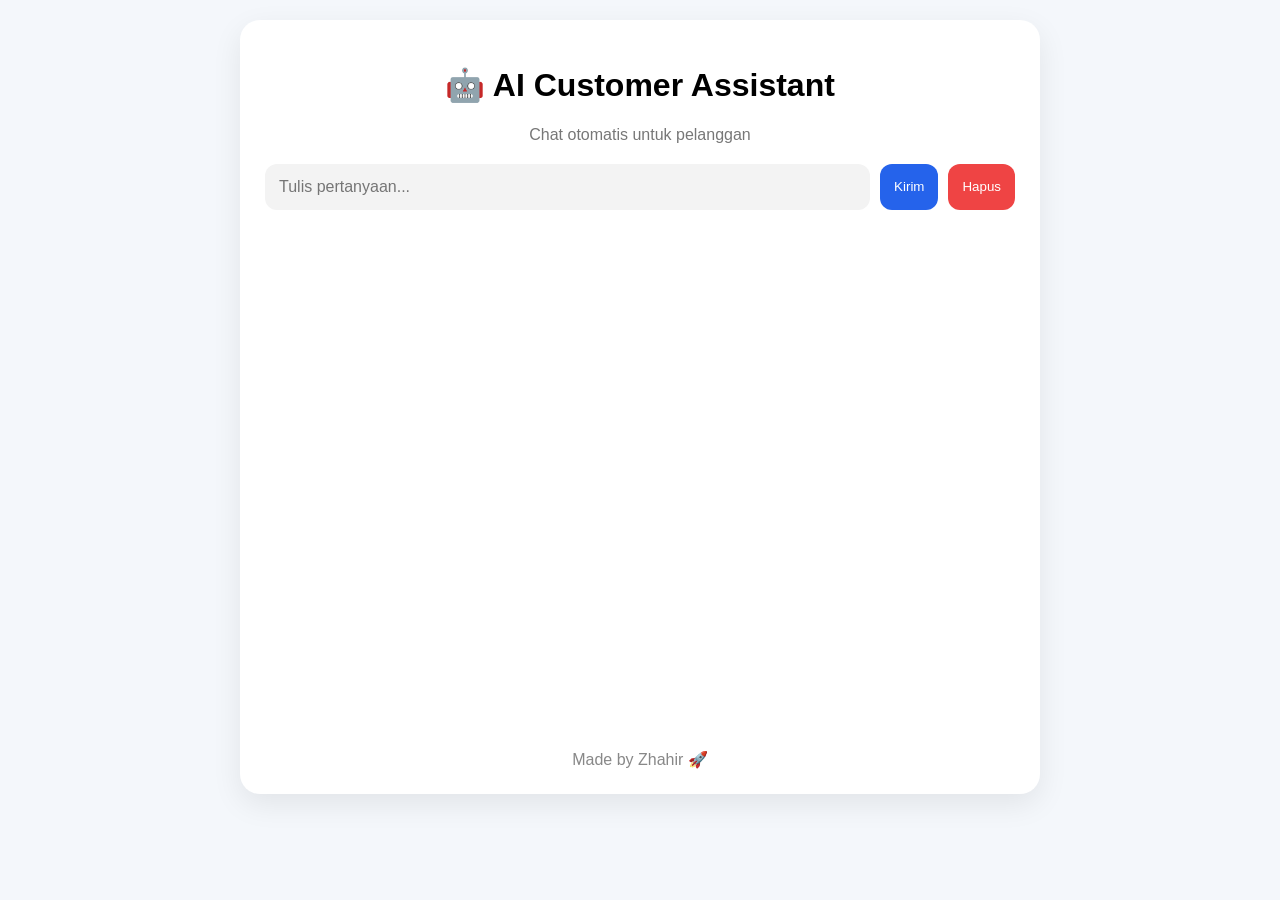
==== index.html @ 2bd66a03 "Perbaiki UI + JSON" ====
<!DOCTYPE html>
<html>

<head>

<title>AI Customer Assistant</title>

<style>

body{
background:#f4f7fb;
font-family:Arial;
margin:0;
padding:20px;
}

.container{
max-width:750px;
margin:auto;
background:white;
padding:25px;
border-radius:20px;
box-shadow:
0 10px 30px
rgba(
0,
0,
0,
0.08
);
}

h1{
text-align:center;
}

.desc{
text-align:center;
color:#777;
}

.input-area{
display:flex;
gap:10px;
margin-top:20px;
}

input{
flex:1;
padding:14px;
border:none;
border-radius:12px;
background:#f3f3f3;
font-size:16px;
}

button{
padding:14px;
border:none;
border-radius:12px;
cursor:pointer;
}

.send{
background:#2563eb;
color:white;
}

.clear{
background:#ef4444;
color:white;
}

#chat{
margin-top:20px;
display:flex;
flex-direction:column;
gap:12px;
height:500px;
overflow-y:auto;
}

.user{

align-self:flex-end;

background:#2563eb;

color:white;

padding:12px;

border-radius:
20px
20px
5px
20px;

max-width:75%;

animation:
fade .25s;

}

.bot{

align-self:flex-start;

background:#ececec;

padding:12px;

border-radius:
20px
20px
20px
5px;

max-width:75%;

animation:
fade .25s;

}

.typing{

opacity:.7;

font-style:italic;

}

.footer{

margin-top:20px;

text-align:center;

color:#888;

}

@keyframes fade{

from{

opacity:0;

transform:
translateY(
10px
);

}

to{

opacity:1;

transform:
translateY(
0
);

}

}

</style>

</head>

<body>

<div class="container">

<h1>
🤖 AI Customer Assistant
</h1>

<p class="desc">
Chat otomatis untuk pelanggan
</p>

<div class="input-area">

<input
id="msg"
placeholder="Tulis pertanyaan..."
>

<button
class="send"
onclick="send()"
>
Kirim
</button>

<button
class="clear"
onclick="clearChat()"
>
Hapus
</button>

</div>

<div id="chat"></div>

<div class="footer">

Made by Zhahir 🚀

</div>

</div>

<script>

let data=[];

window.onload=
async function(){

try{

let res=

await fetch(
"./data.json?v=2"
);

data=

await res.json();

console.log(
"JSON berhasil"
);

}
catch{

alert(
"data.json gagal dibaca"
);

}

let isi=

localStorage
.getItem(
"chat"
)

||

"";

document
.getElementById(
"chat"
).innerHTML=
isi;

scrollBawah();

};

function scrollBawah(){

let chat=

document
.getElementById(
"chat"
);

chat.scrollTop=
chat.scrollHeight;

}

function send(){

let input=

document
.getElementById(
"msg"
);

let pesan=

input
.value
.trim()
.toLowerCase();

if(
!pesan
)
return;

let chat=

document
.getElementById(
"chat"
);

chat.innerHTML+=

`
<div class="user">
👤 ${pesan}
</div>

<div
id="typing"
class="bot typing"
>
🤖 Mengetik...
</div>
`;

scrollBawah();

input.value="";

setTimeout(

function(){

let hasil=[];

for(
let item
of
data
){

let cocok=

item
.keyword
.some(

k=>

pesan
.includes(
k.toLowerCase()
)

);

if(
cocok
){

hasil.push(
item.jawaban
);

}

}

let balasan=

hasil.length

?

hasil.join(
"<br><br>"
)

:

"🤖 Maaf saya belum memahami pertanyaan.";

document
.getElementById(
"typing"
)
.remove();

chat.innerHTML+=

`
<div class="bot">
${balasan}
</div>
`;

localStorage
.setItem(
"chat",
chat.innerHTML
);

scrollBawah();

},

700

);

localStorage
.setItem(
"chat",
chat.innerHTML
);

}

function clearChat(){

document
.getElementById(
"chat"
).innerHTML=
"";

localStorage
.removeItem(
"chat"
);

}

document
.getElementById(
"msg"
)
.addEventListener(

"keypress",

function(e){

if(
e.key==="Enter"
){

send();

}

}

);

</script>

</body>

</html>
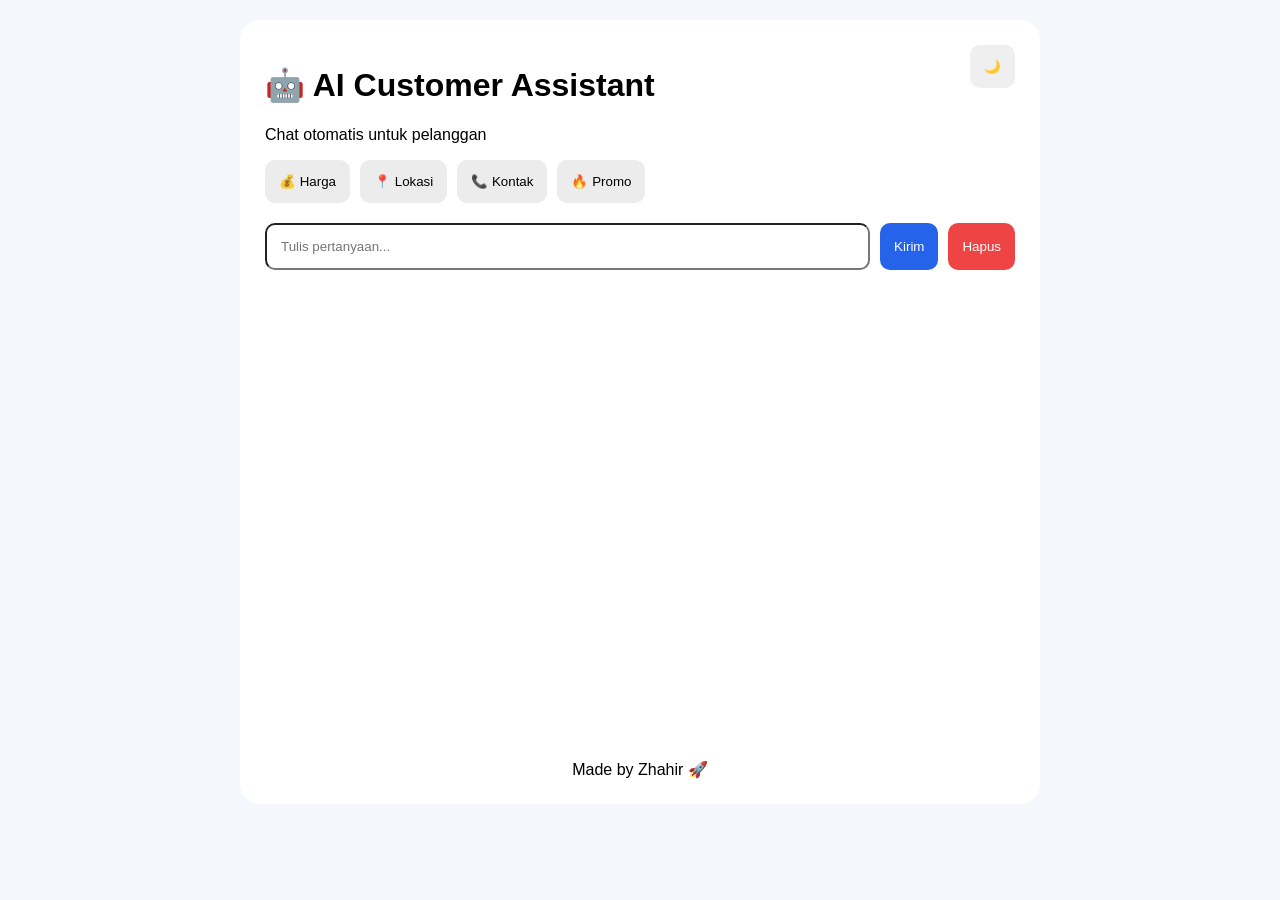
==== commit 6cf7c07e: "Pisah file + quick button + dark mode" ====
--- a/index.html
+++ b/index.html
@@ -5,170 +5,10 @@
 
 <title>AI Customer Assistant</title>
 
-<style>
-
-body{
-background:#f4f7fb;
-font-family:Arial;
-margin:0;
-padding:20px;
-}
-
-.container{
-max-width:750px;
-margin:auto;
-background:white;
-padding:25px;
-border-radius:20px;
-box-shadow:
-0 10px 30px
-rgba(
-0,
-0,
-0,
-0.08
-);
-}
-
-h1{
-text-align:center;
-}
-
-.desc{
-text-align:center;
-color:#777;
-}
-
-.input-area{
-display:flex;
-gap:10px;
-margin-top:20px;
-}
-
-input{
-flex:1;
-padding:14px;
-border:none;
-border-radius:12px;
-background:#f3f3f3;
-font-size:16px;
-}
-
-button{
-padding:14px;
-border:none;
-border-radius:12px;
-cursor:pointer;
-}
-
-.send{
-background:#2563eb;
-color:white;
-}
-
-.clear{
-background:#ef4444;
-color:white;
-}
-
-#chat{
-margin-top:20px;
-display:flex;
-flex-direction:column;
-gap:12px;
-height:500px;
-overflow-y:auto;
-}
-
-.user{
-
-align-self:flex-end;
-
-background:#2563eb;
-
-color:white;
-
-padding:12px;
-
-border-radius:
-20px
-20px
-5px
-20px;
-
-max-width:75%;
-
-animation:
-fade .25s;
-
-}
-
-.bot{
-
-align-self:flex-start;
-
-background:#ececec;
-
-padding:12px;
-
-border-radius:
-20px
-20px
-20px
-5px;
-
-max-width:75%;
-
-animation:
-fade .25s;
-
-}
-
-.typing{
-
-opacity:.7;
-
-font-style:italic;
-
-}
-
-.footer{
-
-margin-top:20px;
-
-text-align:center;
-
-color:#888;
-
-}
-
-@keyframes fade{
-
-from{
-
-opacity:0;
-
-transform:
-translateY(
-10px
-);
-
-}
-
-to{
-
-opacity:1;
-
-transform:
-translateY(
-0
-);
-
-}
-
-}
-
-</style>
+<link
+rel="stylesheet"
+href="style.css"
+>
 
 </head>
 
@@ -176,13 +16,42 @@
 
 <div class="container">
 
+<button
+class="mode"
+onclick="toggleMode()"
+>
+🌙
+</button>
+
 <h1>
 🤖 AI Customer Assistant
 </h1>
 
 <p class="desc">
+
 Chat otomatis untuk pelanggan
+
 </p>
+
+<div class="quick">
+
+<button onclick="quick('harga')">
+💰 Harga
+</button>
+
+<button onclick="quick('lokasi')">
+📍 Lokasi
+</button>
+
+<button onclick="quick('kontak')">
+📞 Kontak
+</button>
+
+<button onclick="quick('promo')">
+🔥 Promo
+</button>
+
+</div>
 
 <div class="input-area">
 
@@ -217,247 +86,9 @@
 
 </div>
 
-<script>
-
-let data=[];
-
-window.onload=
-async function(){
-
-try{
-
-let res=
-
-await fetch(
-"./data.json?v=2"
-);
-
-data=
-
-await res.json();
-
-console.log(
-"JSON berhasil"
-);
-
-}
-catch{
-
-alert(
-"data.json gagal dibaca"
-);
-
-}
-
-let isi=
-
-localStorage
-.getItem(
-"chat"
-)
-
-||
-
-"";
-
-document
-.getElementById(
-"chat"
-).innerHTML=
-isi;
-
-scrollBawah();
-
-};
-
-function scrollBawah(){
-
-let chat=
-
-document
-.getElementById(
-"chat"
-);
-
-chat.scrollTop=
-chat.scrollHeight;
-
-}
-
-function send(){
-
-let input=
-
-document
-.getElementById(
-"msg"
-);
-
-let pesan=
-
-input
-.value
-.trim()
-.toLowerCase();
-
-if(
-!pesan
-)
-return;
-
-let chat=
-
-document
-.getElementById(
-"chat"
-);
-
-chat.innerHTML+=
-
-`
-<div class="user">
-👤 ${pesan}
-</div>
-
-<div
-id="typing"
-class="bot typing"
->
-🤖 Mengetik...
-</div>
-`;
-
-scrollBawah();
-
-input.value="";
-
-setTimeout(
-
-function(){
-
-let hasil=[];
-
-for(
-let item
-of
-data
-){
-
-let cocok=
-
-item
-.keyword
-.some(
-
-k=>
-
-pesan
-.includes(
-k.toLowerCase()
-)
-
-);
-
-if(
-cocok
-){
-
-hasil.push(
-item.jawaban
-);
-
-}
-
-}
-
-let balasan=
-
-hasil.length
-
-?
-
-hasil.join(
-"<br><br>"
-)
-
-:
-
-"🤖 Maaf saya belum memahami pertanyaan.";
-
-document
-.getElementById(
-"typing"
-)
-.remove();
-
-chat.innerHTML+=
-
-`
-<div class="bot">
-${balasan}
-</div>
-`;
-
-localStorage
-.setItem(
-"chat",
-chat.innerHTML
-);
-
-scrollBawah();
-
-},
-
-700
-
-);
-
-localStorage
-.setItem(
-"chat",
-chat.innerHTML
-);
-
-}
-
-function clearChat(){
-
-document
-.getElementById(
-"chat"
-).innerHTML=
-"";
-
-localStorage
-.removeItem(
-"chat"
-);
-
-}
-
-document
-.getElementById(
-"msg"
-)
-.addEventListener(
-
-"keypress",
-
-function(e){
-
-if(
-e.key==="Enter"
-){
-
-send();
-
-}
-
-}
-
-);
-
-</script>
+<script
+src="script.js"
+></script>
 
 </body>
 
--- a/style.css
+++ b/style.css
@@ -0,0 +1,167 @@
+body{
+
+background:#f4f7fb;
+
+font-family:Arial;
+
+margin:0;
+
+padding:20px;
+
+transition:.3s;
+
+}
+
+.dark{
+
+background:#121212;
+
+color:white;
+
+}
+
+.container{
+
+max-width:750px;
+
+margin:auto;
+
+background:white;
+
+padding:25px;
+
+border-radius:20px;
+
+}
+
+.dark .container{
+
+background:#1f1f1f;
+
+}
+
+.mode{
+
+float:right;
+
+}
+
+.quick{
+
+display:flex;
+
+gap:10px;
+
+flex-wrap:wrap;
+
+margin-bottom:20px;
+
+}
+
+.quick button{
+
+background:#ececec;
+
+}
+
+.input-area{
+
+display:flex;
+
+gap:10px;
+
+}
+
+input{
+
+flex:1;
+
+padding:14px;
+
+border-radius:10px;
+
+}
+
+button{
+
+padding:14px;
+
+border:none;
+
+border-radius:10px;
+
+cursor:pointer;
+
+}
+
+.send{
+
+background:#2563eb;
+
+color:white;
+
+}
+
+.clear{
+
+background:#ef4444;
+
+color:white;
+
+}
+
+#chat{
+
+margin-top:20px;
+
+display:flex;
+
+flex-direction:column;
+
+gap:10px;
+
+height:450px;
+
+overflow:auto;
+
+}
+
+.user{
+
+align-self:flex-end;
+
+background:#2563eb;
+
+color:white;
+
+padding:12px;
+
+border-radius:15px;
+
+}
+
+.bot{
+
+align-self:flex-start;
+
+background:#ececec;
+
+padding:12px;
+
+border-radius:15px;
+
+}
+
+.dark .bot{
+
+color:black;
+
+}
+
+.footer{
+
+margin-top:20px;
+
+text-align:center;
+
+}
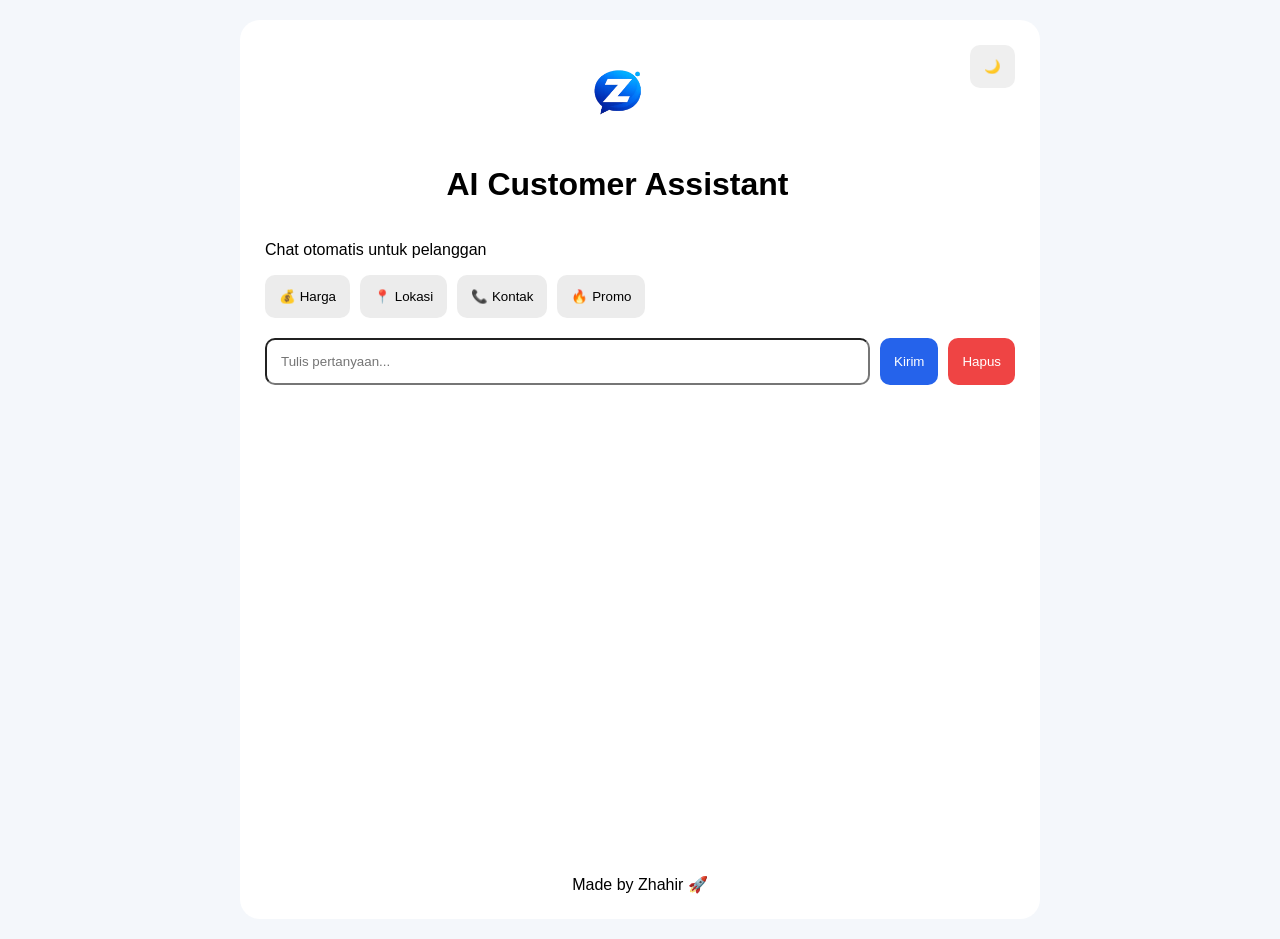
==== commit 353e2c10: "Tambah logo website" ====
--- a/index.html
+++ b/index.html
@@ -23,9 +23,22 @@
 🌙
 </button>
 
+<div
+class="header"
+>
+
+<img
+src="./assets/logo.png"
+class="logo"
+>
+
 <h1>
-🤖 AI Customer Assistant
+
+AI Customer Assistant
+
 </h1>
+
+</div>
 
 <p class="desc">
 
--- a/style.css
+++ b/style.css
@@ -142,7 +142,11 @@
 
 .bot{
 
-align-self:flex-start;
+display:flex;
+
+gap:10px;
+
+align-items:flex-start;
 
 background:#ececec;
 
@@ -150,6 +154,8 @@
 
 border-radius:15px;
 
+max-width:75%;
+
 }
 
 .dark .bot{
@@ -164,4 +170,38 @@
 
 text-align:center;
 
+}
+.avatar{
+
+width:42px;
+
+height:42px;
+
+border-radius:50%;
+
+object-fit:cover;
+
+flex-shrink:0;
+
+}
+.header{
+
+display:flex;
+
+flex-direction:column;
+
+align-items:center;
+
+}
+
+.logo{
+
+width:90px;
+
+height:90px;
+
+object-fit:contain;
+
+margin-bottom:10px;
+
 }
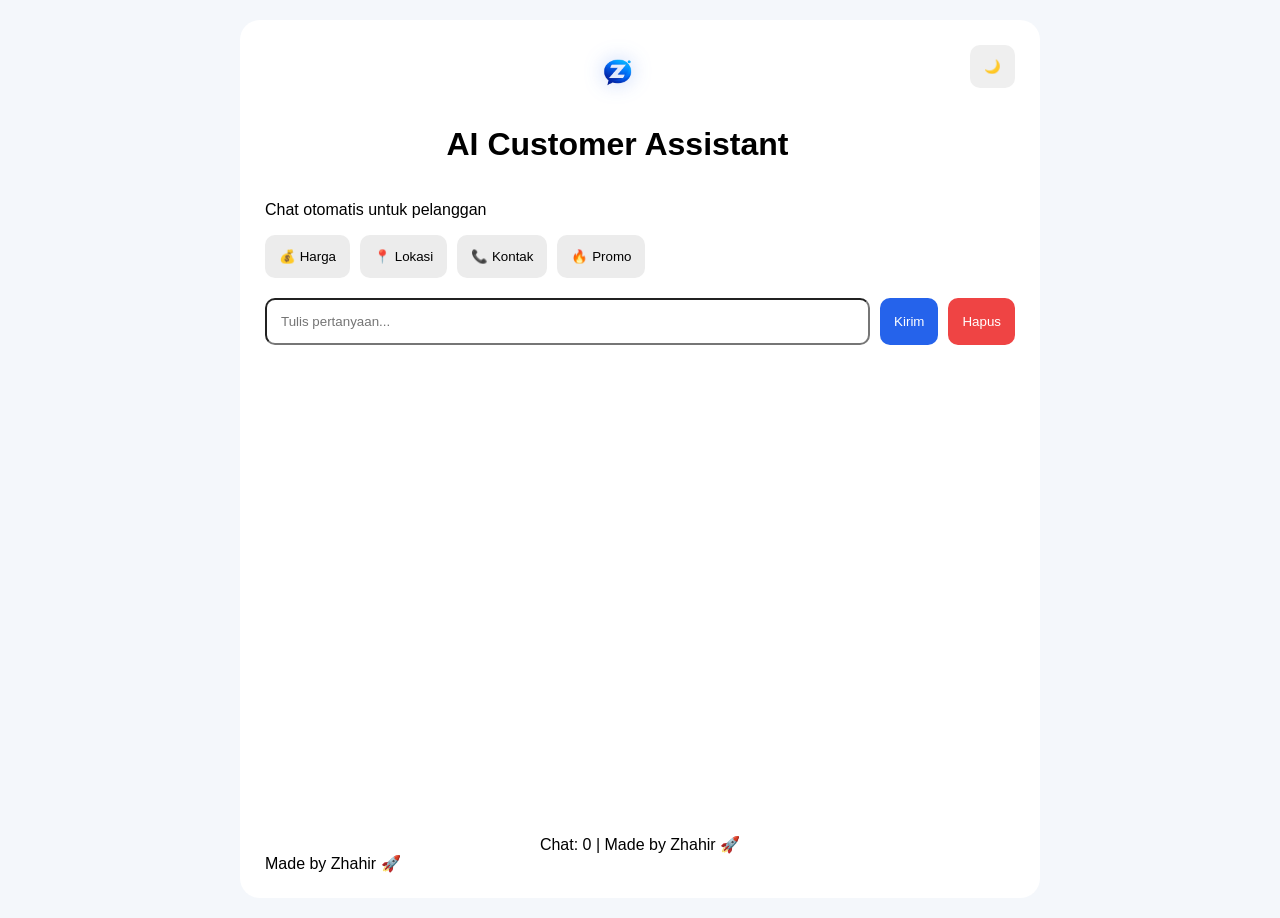
==== commit 8515778d: "Tambah smart suggestion" ====
--- a/index.html
+++ b/index.html
@@ -93,6 +93,17 @@
 
 <div class="footer">
 
+Chat:
+<span id="counter">
+0
+</span>
+
+|
+
+Made by Zhahir 🚀
+
+</div>
+
 Made by Zhahir 🚀
 
 </div>
--- a/style.css
+++ b/style.css
@@ -111,6 +111,7 @@
 }
 
 #chat{
+scroll-behavior:smooth;
 
 margin-top:20px;
 
@@ -192,16 +193,170 @@
 
 align-items:center;
 
+margin-bottom:12px;
+
 }
 
 .logo{
 
-width:90px;
-
-height:90px;
+width:52px;
+
+height:52px;
 
 object-fit:contain;
 
-margin-bottom:10px;
+margin-bottom:8px;
+
+filter:
+drop-shadow(
+0 0 10px
+rgba(
+37,
+99,
+235,
+0.35
+)
+);
+
+}
+.typing{
+
+display:flex;
+
+gap:6px;
+
+padding:10px;
+
+}
+
+.dot{
+
+width:8px;
+
+height:8px;
+
+background:#777;
+
+border-radius:50%;
+
+animation:
+jump
+1s
+infinite;
+
+}
+
+.dot:nth-child(2){
+
+animation-delay:
+0.2s;
+
+}
+
+.dot:nth-child(3){
+
+animation-delay:
+0.4s;
+
+}
+
+@keyframes jump{
+
+0%{
+
+transform:
+translateY(0);
+
+}
+
+50%{
+
+transform:
+translateY(-6px);
+
+}
+
+100%{
+
+transform:
+translateY(0);
+
+}
+
+}
+
+.time{
+
+font-size:11px;
+
+opacity:.5;
+
+margin-top:5px;
+
+}
+.typing{
+
+display:flex;
+
+gap:6px;
+
+padding:6px;
+
+}
+
+.dot{
+
+width:8px;
+
+height:8px;
+
+border-radius:50%;
+
+background:#888;
+
+animation:
+typing
+1s
+infinite;
+
+}
+
+.dot:nth-child(2){
+
+animation-delay:
+0.2s;
+
+}
+
+.dot:nth-child(3){
+
+animation-delay:
+0.4s;
+
+}
+
+@keyframes typing{
+
+0%{
+transform:translateY(0);
+}
+
+50%{
+transform:translateY(-5px);
+}
+
+100%{
+transform:translateY(0);
+}
+
+}
+
+.time{
+
+font-size:10px;
+
+opacity:.6;
+
+margin-top:6px;
 
 }
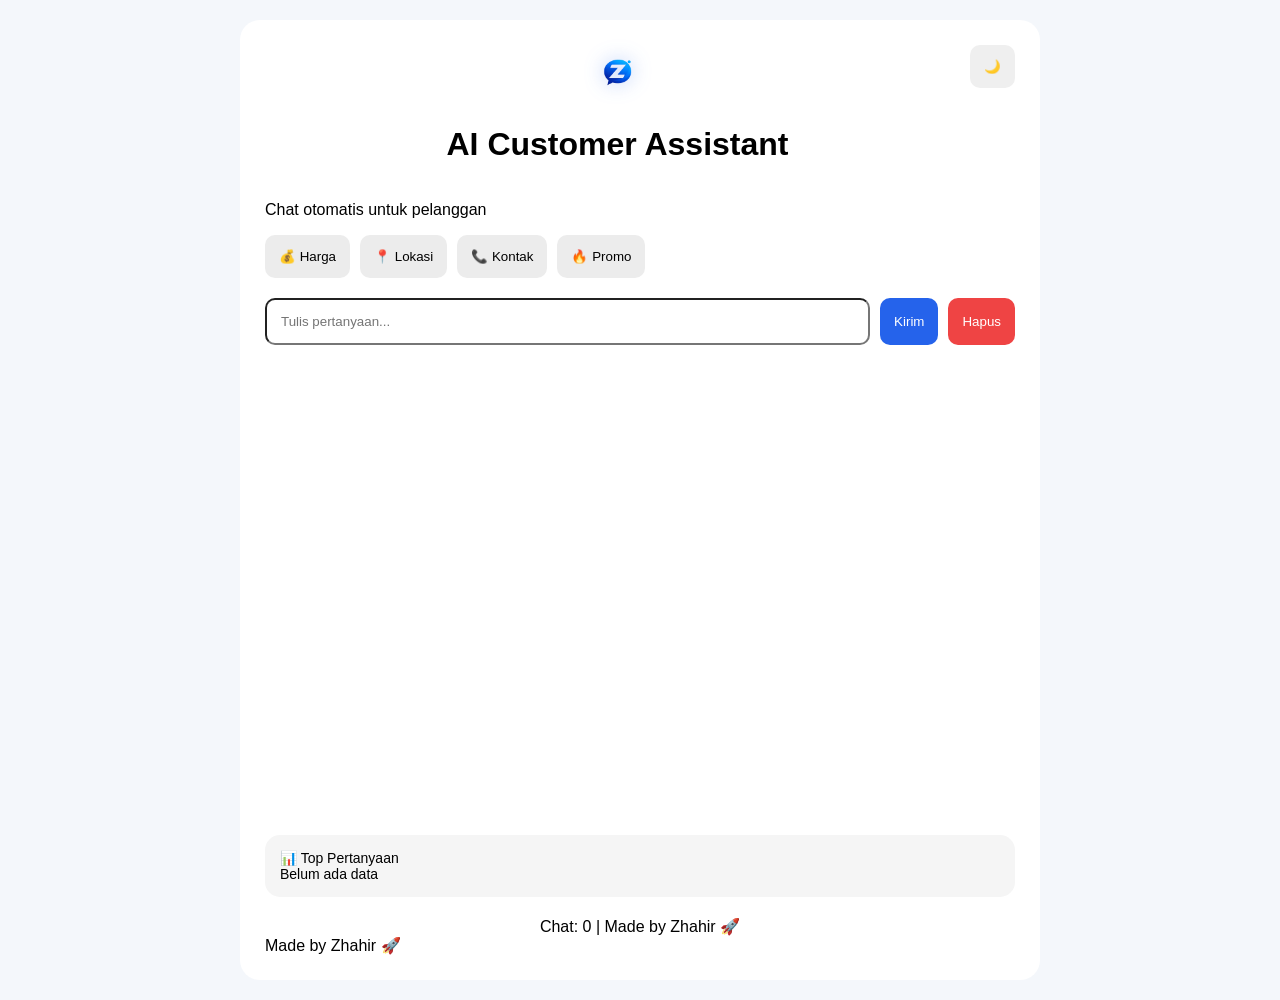
==== commit 97d6a2aa: "Tambah statistik pertanyaan" ====
--- a/index.html
+++ b/index.html
@@ -90,7 +90,17 @@
 </div>
 
 <div id="chat"></div>
+<div class="stats">
 
+📊 Top Pertanyaan
+
+<div id="stats">
+
+Belum ada data
+
+</div>
+
+</div>
 <div class="footer">
 
 Chat:
--- a/style.css
+++ b/style.css
@@ -359,4 +359,23 @@
 
 margin-top:6px;
 
+}
+.stats{
+
+margin-top:20px;
+
+padding:15px;
+
+background:#f5f5f5;
+
+border-radius:15px;
+
+font-size:14px;
+
+}
+
+.dark .stats{
+
+background:#222;
+
 }
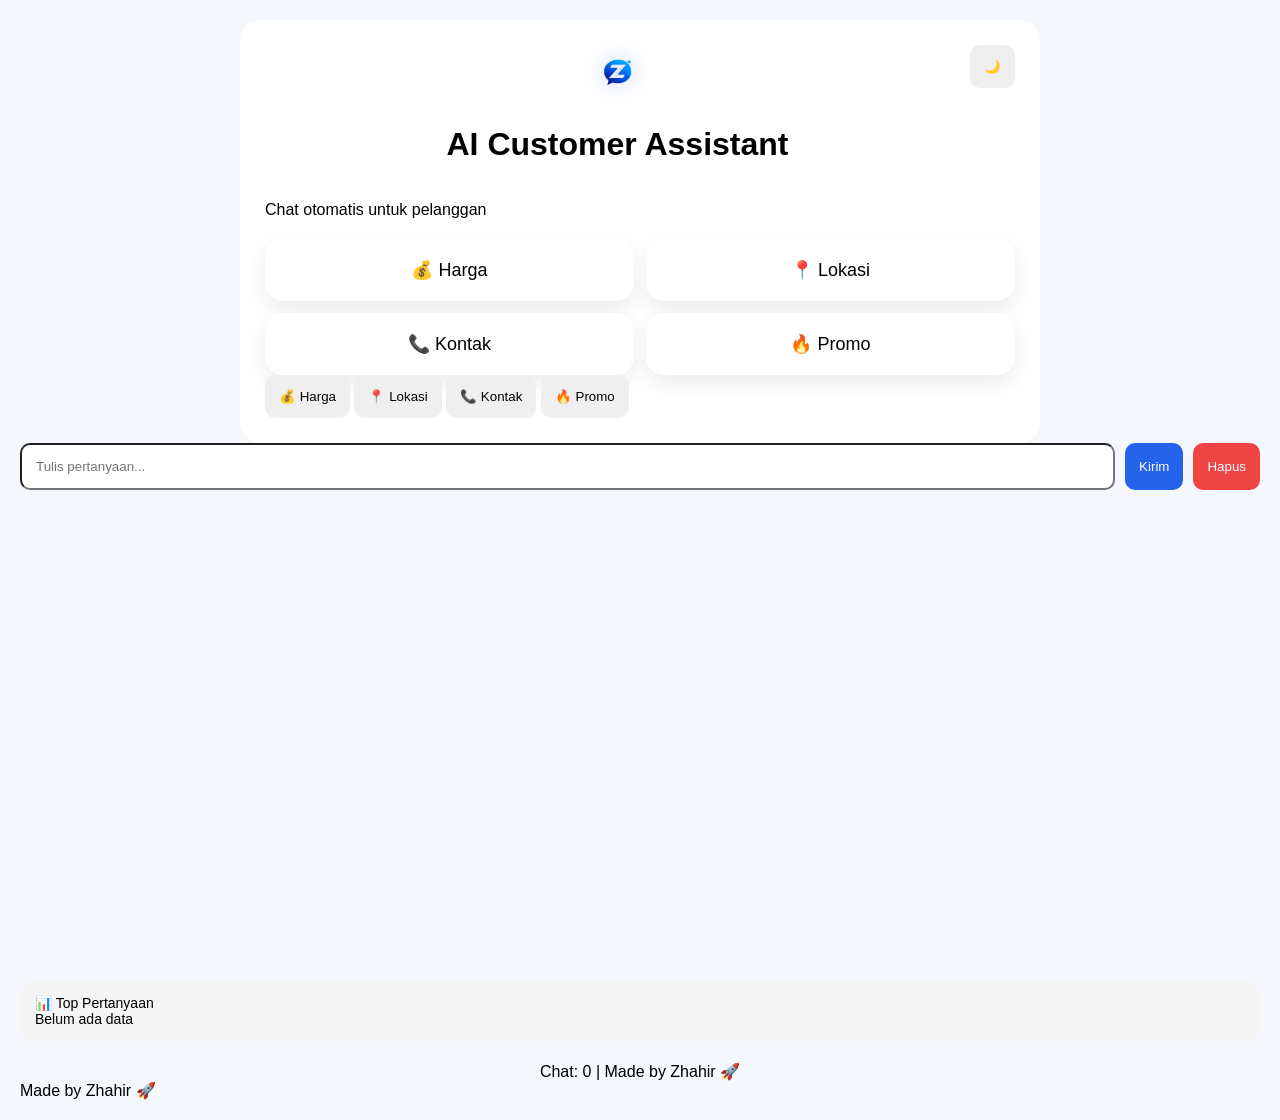
==== commit a6dd29f3: "Tambah FAQ card" ====
--- a/index.html
+++ b/index.html
@@ -47,6 +47,52 @@
 </p>
 
 <div class="quick">
+
+<div
+class="card"
+onclick="quick('harga')"
+>
+
+💰
+
+Harga
+
+</div>
+
+<div
+class="card"
+onclick="quick('lokasi')"
+>
+
+📍
+
+Lokasi
+
+</div>
+
+<div
+class="card"
+onclick="quick('kontak')"
+>
+
+📞
+
+Kontak
+
+</div>
+
+<div
+class="card"
+onclick="quick('promo')"
+>
+
+🔥
+
+Promo
+
+</div>
+
+</div>
 
 <button onclick="quick('harga')">
 💰 Harga
--- a/style.css
+++ b/style.css
@@ -48,13 +48,18 @@
 
 .quick{
 
-display:flex;
-
-gap:10px;
-
-flex-wrap:wrap;
-
-margin-bottom:20px;
+display:grid;
+
+grid-template-columns:
+
+repeat(
+2,
+1fr
+);
+
+gap:12px;
+
+margin-top:20px;
 
 }
 
@@ -378,4 +383,49 @@
 
 background:#222;
 
+}
+.card{
+
+background:white;
+
+padding:20px;
+
+border-radius:18px;
+
+text-align:center;
+
+cursor:pointer;
+
+font-size:18px;
+
+box-shadow:
+
+0 8px 20px
+
+rgba(
+0,
+0,
+0,
+0.08
+);
+
+transition:
+.25s;
+
+}
+
+.card:hover{
+
+transform:
+
+translateY(
+-5px
+);
+
+}
+
+.dark .card{
+
+background:#222;
+
 }
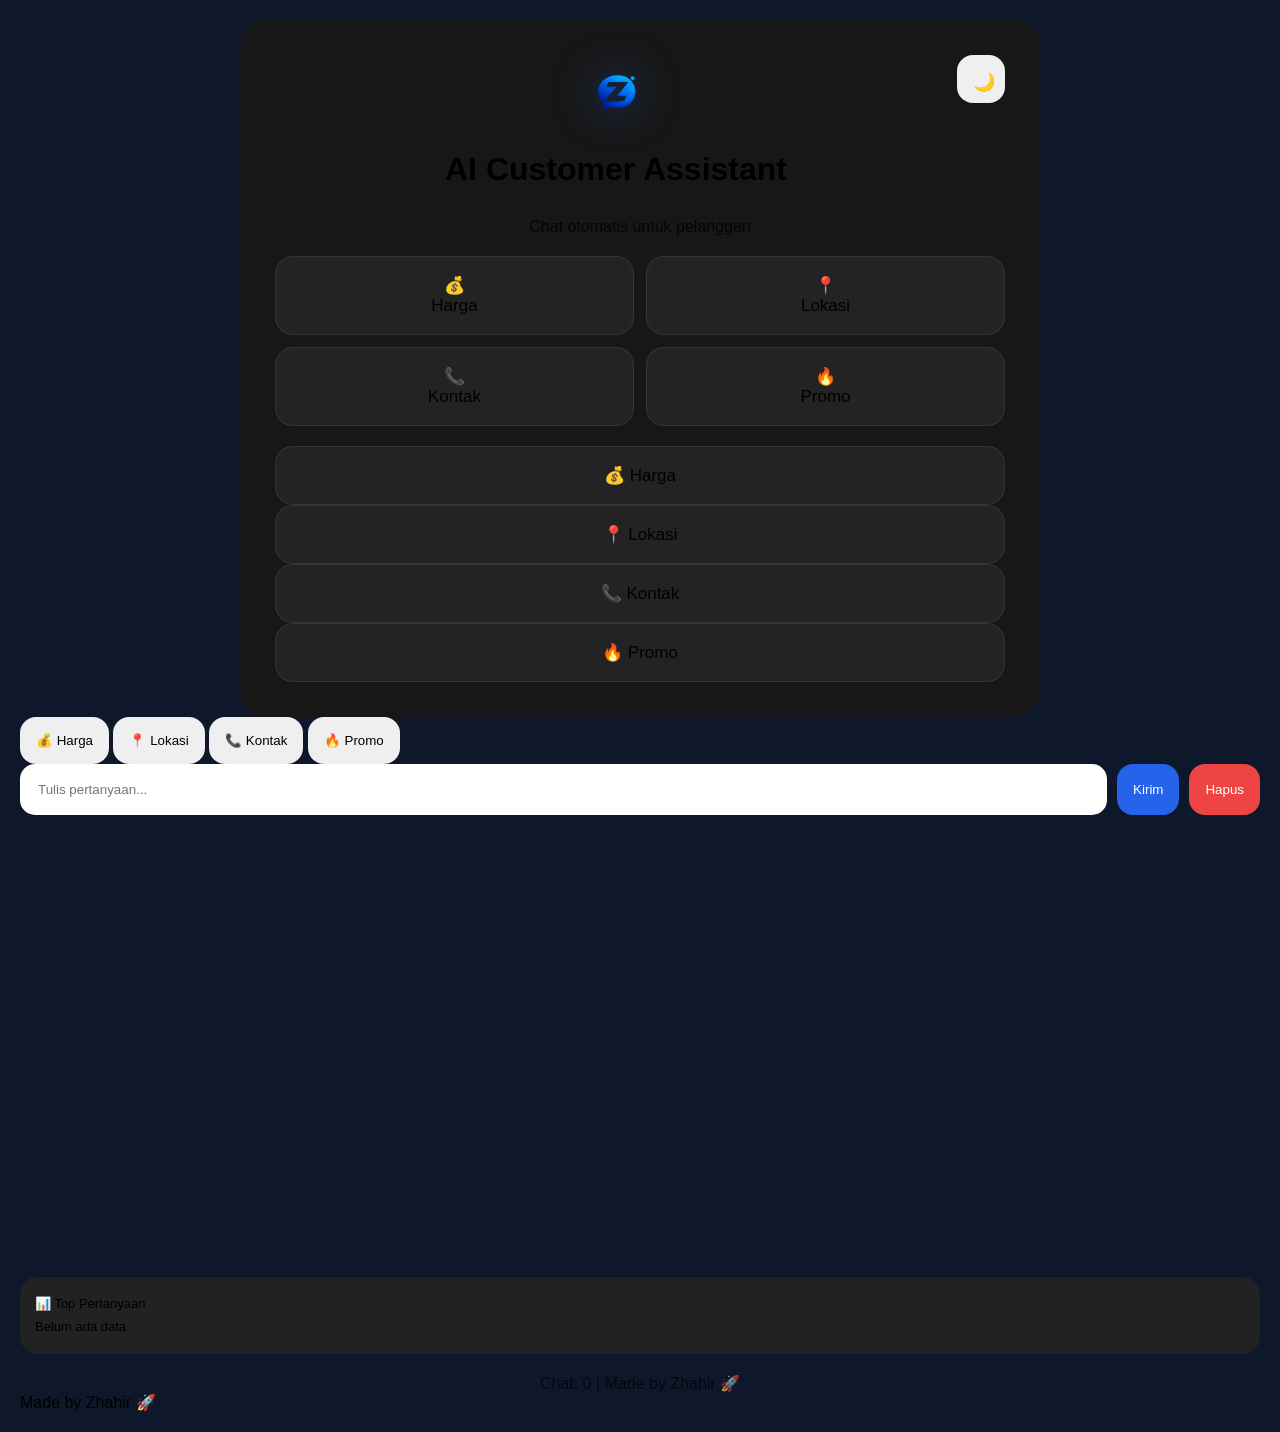
==== commit 30b33762: "Perbaiki layout UI" ====
--- a/index.html
+++ b/index.html
@@ -47,6 +47,32 @@
 </p>
 
 <div class="quick">
+
+<div class="card" onclick="quick('harga')">
+💰
+<br>
+Harga
+</div>
+
+<div class="card" onclick="quick('lokasi')">
+📍
+<br>
+Lokasi
+</div>
+
+<div class="card" onclick="quick('kontak')">
+📞
+<br>
+Kontak
+</div>
+
+<div class="card" onclick="quick('promo')">
+🔥
+<br>
+Promo
+</div>
+
+</div>
 
 <div
 class="card"
--- a/style.css
+++ b/style.css
@@ -1,6 +1,6 @@
 body{
 
-background:#f4f7fb;
+background:#0f172a;
 
 font-family:Arial;
 
@@ -14,7 +14,7 @@
 
 .dark{
 
-background:#121212;
+background:#060606;
 
 color:white;
 
@@ -22,21 +22,23 @@
 
 .container{
 
-max-width:750px;
+max-width:800px;
 
 margin:auto;
 
-background:white;
-
-padding:25px;
-
-border-radius:20px;
+background:#171717;
+
+padding:35px;
+
+border-radius:28px;
+
+box-sizing:border-box;
 
 }
 
 .dark .container{
 
-background:#1f1f1f;
+background:#171717;
 
 }
 
@@ -44,193 +46,255 @@
 
 float:right;
 
-}
-
-.quick{
-
-display:grid;
-
-grid-template-columns:
-
-repeat(
-2,
-1fr
-);
-
-gap:12px;
-
-margin-top:20px;
-
-}
-
-.quick button{
-
-background:#ececec;
-
-}
-
-.input-area{
-
-display:flex;
-
-gap:10px;
-
-}
-
-input{
-
-flex:1;
-
-padding:14px;
-
-border-radius:10px;
-
-}
-
-button{
-
-padding:14px;
-
-border:none;
-
-border-radius:10px;
-
-cursor:pointer;
-
-}
-
-.send{
-
-background:#2563eb;
-
-color:white;
-
-}
-
-.clear{
-
-background:#ef4444;
-
-color:white;
-
-}
-
-#chat{
-scroll-behavior:smooth;
-
-margin-top:20px;
+width:48px;
+
+height:48px;
+
+font-size:18px;
+
+}
+
+.header{
 
 display:flex;
 
 flex-direction:column;
 
-gap:10px;
-
-height:450px;
-
-overflow:auto;
-
-}
-
-.user{
-
-align-self:flex-end;
-
-background:#2563eb;
-
-color:white;
-
-padding:12px;
-
-border-radius:15px;
-
-}
-
-.bot{
-
-display:flex;
-
-gap:10px;
-
-align-items:flex-start;
-
-background:#ececec;
-
-padding:12px;
-
-border-radius:15px;
-
-max-width:75%;
-
-}
-
-.dark .bot{
-
-color:black;
-
-}
-
-.footer{
-
-margin-top:20px;
-
-text-align:center;
-
-}
-.avatar{
-
-width:42px;
-
-height:42px;
-
-border-radius:50%;
-
-object-fit:cover;
-
-flex-shrink:0;
-
-}
-.header{
-
-display:flex;
-
-flex-direction:column;
-
 align-items:center;
 
-margin-bottom:12px;
+margin-bottom:20px;
 
 }
 
 .logo{
 
-width:52px;
-
-height:52px;
+width:72px;
+
+height:72px;
 
 object-fit:contain;
 
-margin-bottom:8px;
+margin-bottom:14px;
 
 filter:
 drop-shadow(
-0 0 10px
+0 0 20px
 rgba(
 37,
 99,
 235,
-0.35
+0.5
 )
 );
 
 }
+
+h1{
+
+text-align:center;
+
+margin:10px 0;
+
+}
+
+.desc{
+
+text-align:center;
+
+opacity:.8;
+
+margin-bottom:20px;
+
+}
+
+.quick{
+
+display:grid;
+
+grid-template-columns:
+
+repeat(
+2,
+1fr
+);
+
+gap:12px;
+
+margin-bottom:20px;
+
+}
+
+.card{
+
+background:#232323;
+
+padding:18px;
+
+border-radius:18px;
+
+text-align:center;
+
+cursor:pointer;
+
+font-size:17px;
+
+transition:.25s;
+
+border:
+1px solid
+rgba(
+255,
+255,
+255,
+0.08
+);
+
+}
+
+.card:hover{
+
+transform:
+translateY(
+-5px
+);
+
+background:#2563eb;
+
+}
+
+.input-area{
+
+display:flex;
+
+gap:10px;
+
+width:100%;
+
+box-sizing:border-box;
+
+}
+
+input{
+
+flex:1;
+
+width:100%;
+
+padding:18px;
+
+border:none;
+
+border-radius:15px;
+
+box-sizing:border-box;
+
+}
+
+button{
+
+border:none;
+
+padding:16px;
+
+border-radius:16px;
+
+cursor:pointer;
+
+}
+
+.send{
+
+background:#2563eb;
+
+color:white;
+
+}
+
+.clear{
+
+background:#ef4444;
+
+color:white;
+
+}
+
+#chat{
+
+margin-top:20px;
+
+height:420px;
+
+overflow-y:auto;
+
+display:flex;
+
+flex-direction:column;
+
+gap:16px;
+
+}
+
+.user{
+
+align-self:flex-end;
+
+max-width:60%;
+
+padding:14px;
+
+border-radius:18px;
+
+background:#2563eb;
+
+}
+
+.bot{
+
+display:flex;
+
+gap:12px;
+
+padding:16px;
+
+background:#ececec;
+
+border-radius:18px;
+
+max-width:72%;
+
+width:fit-content;
+
+}
+
+.dark .bot{
+
+background:#252525;
+
+color:white;
+
+}
+
+.avatar{
+
+width:42px;
+
+height:42px;
+
+border-radius:50%;
+
+object-fit:cover;
+
+flex-shrink:0;
+
+}
+
 .typing{
 
 display:flex;
 
 gap:6px;
 
-padding:10px;
+padding:6px;
 
 }
 
@@ -240,84 +304,9 @@
 
 height:8px;
 
+border-radius:50%;
+
 background:#777;
-
-border-radius:50%;
-
-animation:
-jump
-1s
-infinite;
-
-}
-
-.dot:nth-child(2){
-
-animation-delay:
-0.2s;
-
-}
-
-.dot:nth-child(3){
-
-animation-delay:
-0.4s;
-
-}
-
-@keyframes jump{
-
-0%{
-
-transform:
-translateY(0);
-
-}
-
-50%{
-
-transform:
-translateY(-6px);
-
-}
-
-100%{
-
-transform:
-translateY(0);
-
-}
-
-}
-
-.time{
-
-font-size:11px;
-
-opacity:.5;
-
-margin-top:5px;
-
-}
-.typing{
-
-display:flex;
-
-gap:6px;
-
-padding:6px;
-
-}
-
-.dot{
-
-width:8px;
-
-height:8px;
-
-border-radius:50%;
-
-background:#888;
 
 animation:
 typing
@@ -328,104 +317,117 @@
 
 .dot:nth-child(2){
 
-animation-delay:
-0.2s;
+animation-delay:.2s;
 
 }
 
 .dot:nth-child(3){
 
-animation-delay:
-0.4s;
+animation-delay:.4s;
 
 }
 
 @keyframes typing{
 
 0%{
-transform:translateY(0);
+
+transform:
+translateY(
+0
+);
+
 }
 
 50%{
-transform:translateY(-5px);
-}
-
-100%{
-transform:translateY(0);
-}
-
-}
-
-.time{
-
-font-size:10px;
-
-opacity:.6;
-
-margin-top:6px;
-
-}
-.stats{
-
-margin-top:20px;
-
-padding:15px;
-
-background:#f5f5f5;
-
-border-radius:15px;
-
-font-size:14px;
-
-}
-
-.dark .stats{
-
-background:#222;
-
-}
-.card{
-
-background:white;
-
-padding:20px;
-
-border-radius:18px;
-
-text-align:center;
-
-cursor:pointer;
-
-font-size:18px;
-
-box-shadow:
-
-0 8px 20px
-
-rgba(
-0,
-0,
-0,
-0.08
-);
-
-transition:
-.25s;
-
-}
-
-.card:hover{
 
 transform:
-
 translateY(
 -5px
 );
 
 }
 
-.dark .card{
+100%{
+
+transform:
+translateY(
+0
+);
+
+}
+
+}
+
+.time{
+
+font-size:10px;
+
+opacity:.55;
+
+margin-top:6px;
+
+}
+
+.stats{
+
+margin-top:22px;
+
+padding:15px;
 
 background:#222;
 
+border-radius:18px;
+
+font-size:13px;
+
+line-height:1.8;
+
+}
+
+.footer{
+
+margin-top:20px;
+
+text-align:center;
+
+opacity:.7;
+
+}
+
+.suggest{
+
+display:flex;
+
+gap:8px;
+
+margin-top:10px;
+
+flex-wrap:wrap;
+
+}
+
+.suggest button{
+
+padding:10px;
+
+background:#2563eb;
+
+color:white;
+
+border-radius:10px;
+
+}
+
+::-webkit-scrollbar{
+
+width:8px;
+
+}
+
+::-webkit-scrollbar-thumb{
+
+background:#444;
+
+border-radius:10px;
+
 }
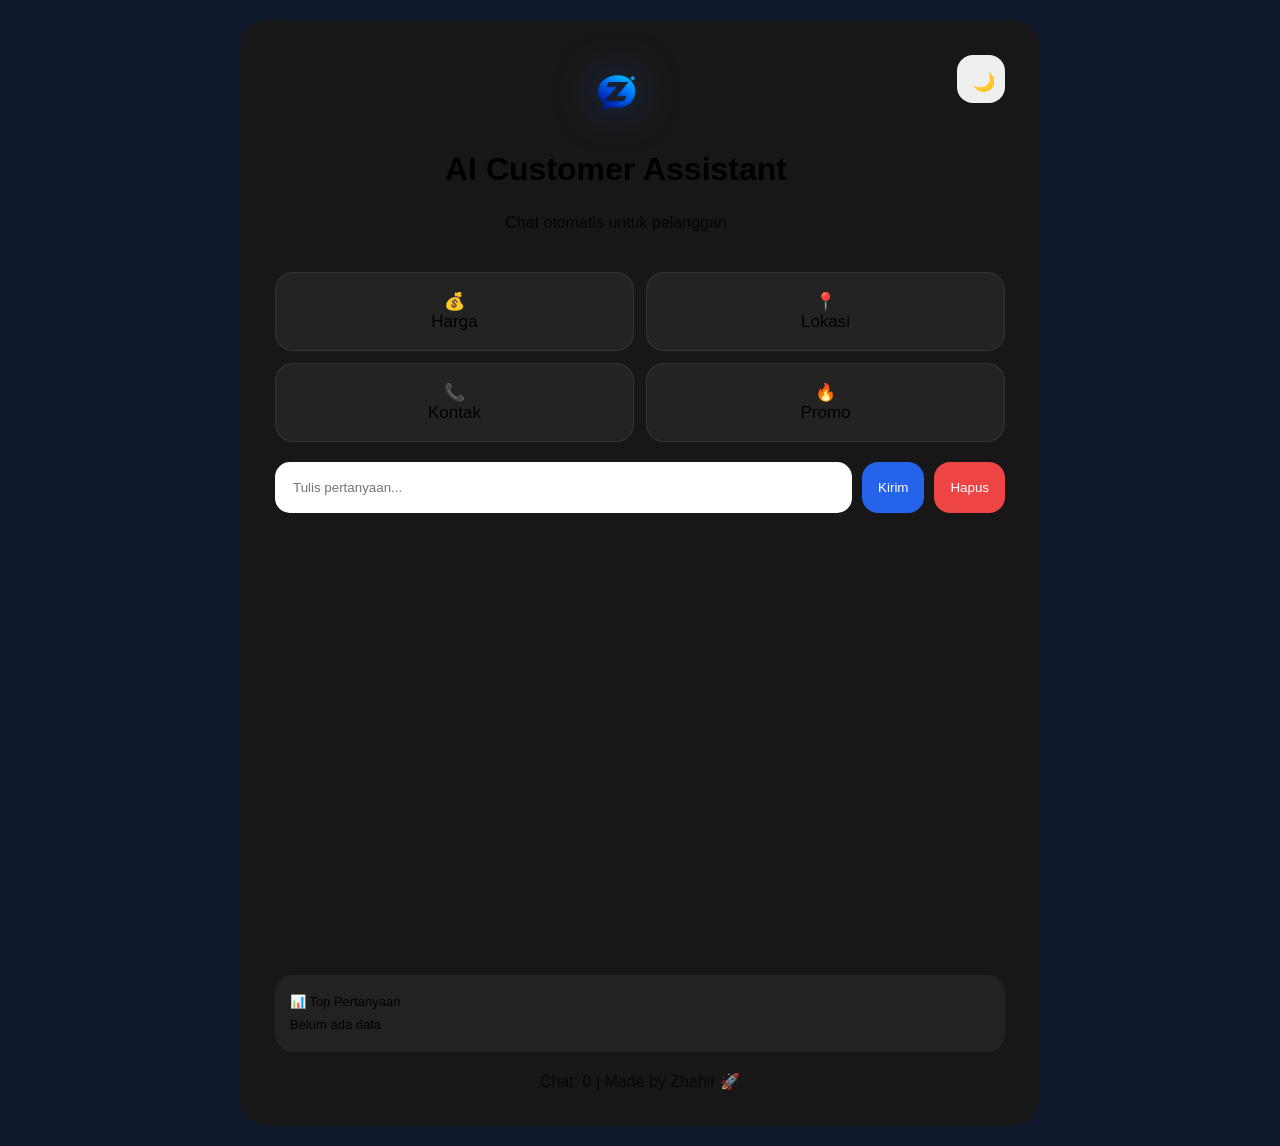
==== commit 5ccf4d98: "Perbaiki struktur index" ====
--- a/index.html
+++ b/index.html
@@ -1,9 +1,20 @@
 <!DOCTYPE html>
+
 <html>
 
 <head>
 
-<title>AI Customer Assistant</title>
+<meta charset="UTF-8">
+
+<meta
+name="viewport"
+content="width=device-width, initial-scale=1.0"
+
+>
+
+<title>
+AI Customer Assistant
+</title>
 
 <link
 rel="stylesheet"
@@ -19,122 +30,66 @@
 <button
 class="mode"
 onclick="toggleMode()"
+
 >
-🌙
-</button>
 
-<div
-class="header"
->
+🌙 </button>
+
+<div class="header">
 
 <img
 src="./assets/logo.png"
 class="logo"
+
 >
 
 <h1>
+AI Customer Assistant
+</h1>
 
-AI Customer Assistant
-
-</h1>
+<p class="desc">
+Chat otomatis untuk pelanggan
+</p>
 
 </div>
 
-<p class="desc">
-
-Chat otomatis untuk pelanggan
-
-</p>
-
 <div class="quick">
-
-<div class="card" onclick="quick('harga')">
-💰
-<br>
-Harga
-</div>
-
-<div class="card" onclick="quick('lokasi')">
-📍
-<br>
-Lokasi
-</div>
-
-<div class="card" onclick="quick('kontak')">
-📞
-<br>
-Kontak
-</div>
-
-<div class="card" onclick="quick('promo')">
-🔥
-<br>
-Promo
-</div>
-
-</div>
 
 <div
 class="card"
 onclick="quick('harga')"
 >
-
 💰
-
+<br>
 Harga
-
 </div>
 
 <div
 class="card"
 onclick="quick('lokasi')"
 >
-
 📍
-
+<br>
 Lokasi
-
 </div>
 
 <div
 class="card"
 onclick="quick('kontak')"
 >
-
 📞
-
+<br>
 Kontak
-
 </div>
 
 <div
 class="card"
 onclick="quick('promo')"
 >
-
 🔥
-
+<br>
 Promo
-
 </div>
-
-</div>
-
-<button onclick="quick('harga')">
-💰 Harga
-</button>
-
-<button onclick="quick('lokasi')">
-📍 Lokasi
-</button>
-
-<button onclick="quick('kontak')">
-📞 Kontak
-</button>
-
-<button onclick="quick('promo')">
-🔥 Promo
-</button>
 
 </div>
 
@@ -143,25 +98,29 @@
 <input
 id="msg"
 placeholder="Tulis pertanyaan..."
+
 >
 
 <button
 class="send"
 onclick="send()"
+
 >
-Kirim
-</button>
+
+Kirim </button>
 
 <button
 class="clear"
 onclick="clearChat()"
+
 >
-Hapus
-</button>
+
+Hapus </button>
 
 </div>
 
 <div id="chat"></div>
+
 <div class="stats">
 
 📊 Top Pertanyaan
@@ -173,18 +132,13 @@
 </div>
 
 </div>
+
 <div class="footer">
 
-Chat:
-<span id="counter">
-0
-</span>
+Chat: <span id="counter">
+0 </span>
 
 |
-
-Made by Zhahir 🚀
-
-</div>
 
 Made by Zhahir 🚀
 
@@ -193,9 +147,9 @@
 </div>
 
 <script
-src="script.js"
+src="./script.js"
 ></script>
 
 </body>
 
-</html>+</html>
